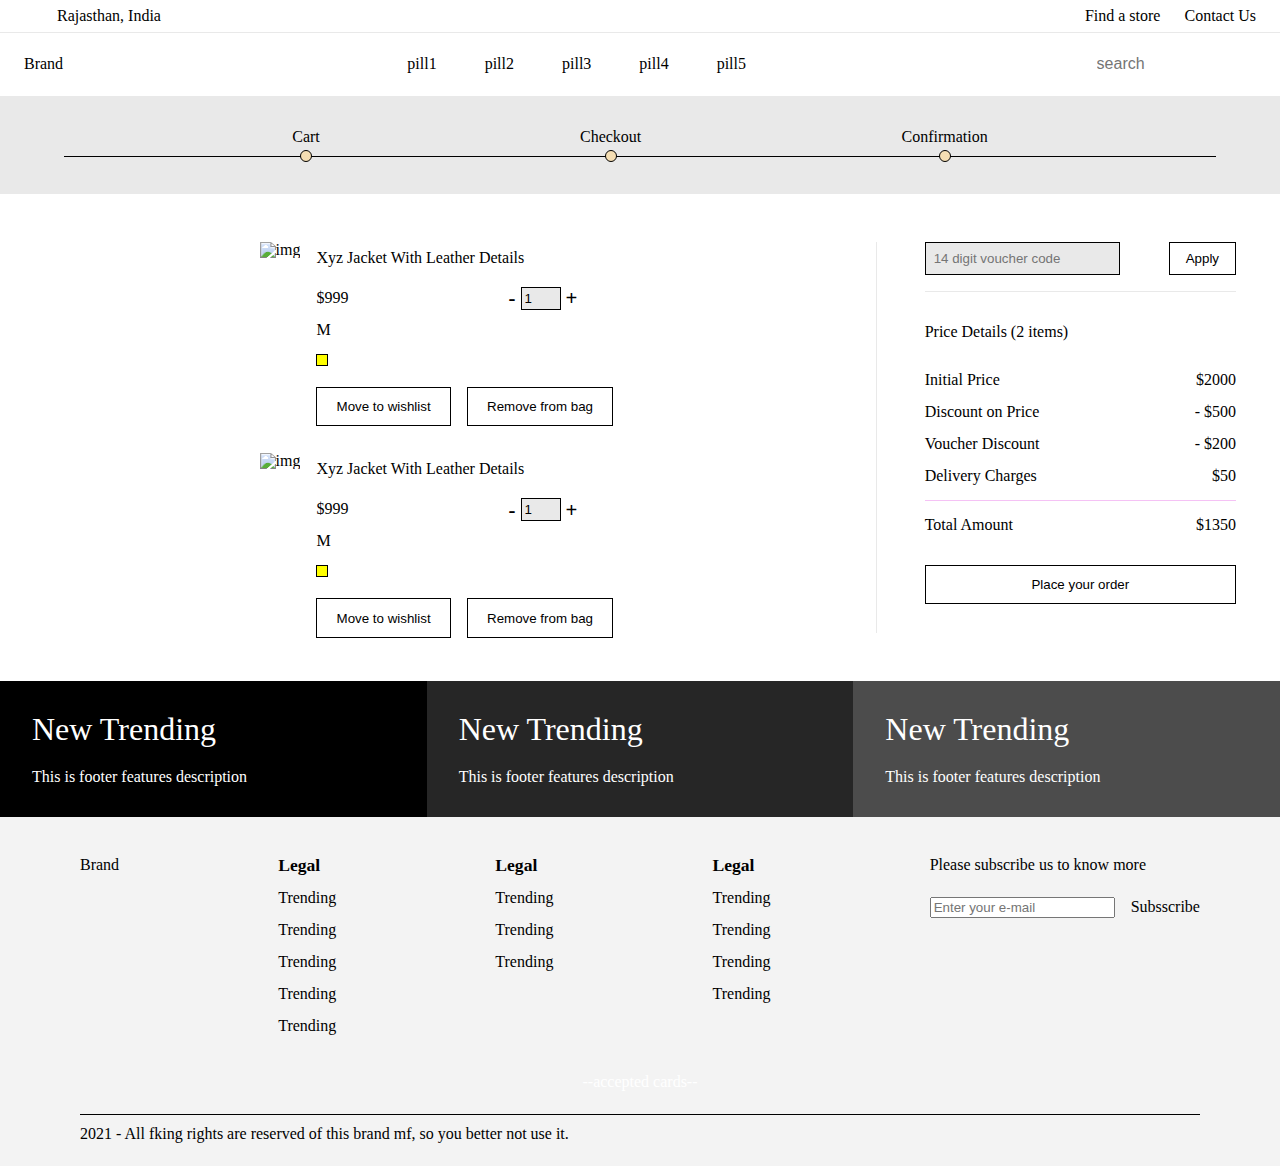
==== Pages/CartPage.html @ 0e268bdb "added cartpage and css files" ====
<!DOCTYPE html>
<html lang="en">
<head>
    <meta charset="UTF-8">
    <meta http-equiv="X-UA-Compatible" content="IE=edge">
    <meta name="viewport" content="width=device-width, initial-scale=1.0">
    <script src="https://kit.fontawesome.com/e57cde0360.js" crossorigin="anonymous"></script>
    <link rel="stylesheet" href="/main.css">
    <title>CartPage</title>
</head>
<body>
    <div class="App">
    <div class="CartPage">
    <header>
        <div class="header">
            <div class="header_top-container">
                <div class="header_top_location">
                <i class="fas fa-location-dot icon-map-pin"></i>
                <p class="header_top_location_name">Rajasthan, India</p>
                </div>
                <div class="header_top_actions-wrapper">
                <p class="header_top_action action-1">Find a store</p>
                <p class="header_top_action action-2">Contact Us</p>
                </div>
            </div>
            <nav class="header_main-container">
                <a href="/Index.html"> <div class="header_main_brand-name">Brand</div> </a>
                <div class="header_main_nav-pills-wrapper">
                <h5 class="header_main_nav-pill">pill1</h5>
                <h5 class="header_main_nav-pill">pill2</h5>
                <h5 class="header_main_nav-pill">pill3</h5>
                <h5 class="header_main_nav-pill">pill4</h5>
                <h5 class="header_main_nav-pill">pill5</h5>
                </div>
                <div class="header_main_nav-actions-wrapper">
                <div class="header_main_nav-search-wrapper">
                    <i class="fas fa-lg fa-magnifying-glass"></i>
                    <input type="text" placeholder='search' class='header_main_nav-search-box'/>
                </div>
                <div class="header_main_nav-action-icons-wrapper">
                    <a href="/Pages/SignupPage.html"> <i class="far fa-lg fa-user header_main_nav-action-icon icon-user"></i>  </a>
                    <a href="/Pages/WishlistPage.html"> <i class="far fa-lg fa-heart header_main_nav-action-icon icon-wishlist"></i> </a>
                    <a href="/Pages/CartPage.html">  <i class="fas fa-lg fa-bag-shopping header_main_nav-action-icon icon-bag"></i> </a>
                </div>
                </div>
            </nav>
        </div>
    </header>

    <main class="cartPage-container">
        <div class="cartPage_header">
            <div class="cartPage_header-labels-wrapper">
                <div class="cartPage_header-label">
                    Cart
                    <span class="cartPage_header-label-dot"></span>
                </div>
                <div class="cartPage_header-label">
                    Checkout
                    <span class="cartPage_header-label-dot"></span>
                </div>
                <div class="cartPage_header-label">
                    Confirmation
                    <span class="cartPage_header-label-dot"></span>
                </div>
            </div>
            <span class="cartPage_line"></span>
        </div>

        <div class="cartPage_bottom">
            <div class="cartPage_cards">
                <div class="cartPage_each-card-wrapper">
                    <div class="cartPage_each-card-left">
                    <img src="https://picsum.photos/id/129/290/290/?blur=1" alt="img" class="cartPage_card-img" />
                    <FaHeart viewBox='0 0 512 555' size="1.5em" class='each-card_img-overlay icon-heart' />
                    <!-- <MdOutlineArrowForwardIos size="1em" class='each-card_img-overlay icon-arrow arrow-right'/> -->
                    <!-- <MdOutlineArrowBackIosNew size="1em" class='each-card_img-overlay icon-arrow arrow-left'/> -->
                    </div>

                    <div class="cartPage_each-card-section-right">
                        <p class="cartPage_card-desc">Xyz Jacket With Leather Details</p>
                        <div class="cartPage_each-card-section-right-col-1">
                            <p class="cartPage_card-price">$999</p>
                            <p class="cartPage_card-size">M</p>
                            <p class="cartPage_card-color yellow"></p>
                        </div>
                        <div class="cartPage_each-card-section-right-col-2">
                            <p class="cartPage_card-qty">
                                -
                                <input type="number" name="/" id="/" class="cartPage_card-qty-input" value="1">
                                +
                            </p>
                        </div>
                        <div class="cartPage_eachCard_action-wrapper">
                            <button class="cartPage_card-action move-to-wishlist hover-fill-solid">Move to wishlist</button>
                            <button class="cartPage_card-action move-to-wishlist hover-fill-solid">Remove from bag</button>
                        </div>
                    </div>
                </div>

                <div class="cartPage_each-card-wrapper">
                    <div class="cartPage_each-card-left">
                    <img src="https://picsum.photos/id/129/290/290/?blur=1" alt="img" class="cartPage_card-img" />
                    <FaHeart viewBox='0 0 512 555' size="1.5em" class='each-card_img-overlay icon-heart' />
                    <!-- <MdOutlineArrowForwardIos size="1em" class='each-card_img-overlay icon-arrow arrow-right'/> -->
                    <!-- <MdOutlineArrowBackIosNew size="1em" class='each-card_img-overlay icon-arrow arrow-left'/> -->
                    </div>

                    <div class="cartPage_each-card-section-right">
                        <p class="cartPage_card-desc">Xyz Jacket With Leather Details</p>
                        <div class="cartPage_each-card-section-right-col-1">
                            <p class="cartPage_card-price">$999</p>
                            <p class="cartPage_card-size">M</p>
                            <p class="cartPage_card-color yellow"></p>
                        </div>
                        <div class="cartPage_each-card-section-right-col-2">
                            <p class="cartPage_card-qty">
                                -
                                <input type="number" name="/" id="/" class="cartPage_card-qty-input" value="1">
                                +
                            </p>
                        </div>
                        <div class="cartPage_eachCard_action-wrapper">
                            <button class="cartPage_card-action move-to-wishlist hover-fill-solid">Move to wishlist</button>
                            <button class="cartPage_card-action move-to-wishlist hover-fill-solid">Remove from bag</button>
                        </div>
                    </div>
                </div>
            </div>
            
            <div class="cartPage_price-details">
                <div class="cartPage_apply-voucher-wrapper">
                    <input type="text" id="/" class="cartPage_apply-voucher-input" placeholder="14 digit voucher code">
                    <button class="cartPage_apply-voucher-action hover-fill-solid">Apply</button>
                </div>
                <div class="cartPage_price-details-wrapper">
                    <h5 class="price_details-title">Price Details (2 items)</h5>
                </div>
                <div class="price-details_info-wrapper">
                    <div class="price-details_info-each">
                        <p class="price-details_info-title">Initial Price</p>
                        <p class="price-details_info-digit">$2000</p>
                    </div>
                    <div class="price-details_info-each">
                        <p class="price-details_info-title">Discount on Price</p>
                        <p class="price-details_info-digit">- $500</p>
                    </div>
                    <div class="price-details_info-each">
                        <p class="price-details_info-title">Voucher Discount</p>
                        <p class="price-details_info-digit">- $200</p>
                    </div>
                    <div class="price-details_info-each">
                        <p class="price-details_info-title">Delivery Charges</p>
                        <p class="price-details_info-digit">$50</p>
                    </div>
                    <div class="price-details_info-each total">
                        <p class="price-details_info-title total">Total Amount</p>
                        <p class="price-details_info-digit">$1350</p>
                    </div>
                </div>
                <button class="price-details-action-place hover-fill-solid">Place your order</button>
            </div>
        </div>
    </main>

        <footer>
            <div class="footer-features-container">
                <div class="footer-features_feature feature-1">
                  <div class="footer-features_feature-title">
                    <p class="footer-features-title-text">New Trending</p>
                    <i class="fas fa-angle-right footer-features_features_title_arrow-icon arrow-right fa-xl"></i>
                  </div>
                  <p class="footer-features_feature-desc">This is footer features description</p>
                </div>
        
                <div class="footer-features_feature feature-2">
                  <div class="footer-features_feature-title">
                    <p class="footer-features-title-text">New Trending</p>
                    <i class="fas fa-angle-right footer-features_features_title_arrow-icon arrow-right fa-xl"></i>
                  </div>
                  <p class="footer-features_feature-desc">This is footer features description</p>
                </div>
        
                <div class="footer-features_feature feature-3">
                  <div class="footer-features_feature-title">
                    <p class="footer-features-title-text">New Trending</p>
                    <i class="fas fa-angle-right footer-features_features_title_arrow-icon arrow-right fa-xl"></i>
                  </div>
                  <p class="footer-features_feature-desc">This is footer features description</p>
                </div>
            </div>

            <div class="footer-main">
                <div class="footer-main_top">
                  <p class="footer-main_brand">Brand</p>
                  <div class="footer-main_pills-section">
                    <p class="footer-main_pill-title">Legal</p>
                    <p class="footer-main_pill">Trending</p>
                    <p class="footer-main_pill">Trending</p>
                    <p class="footer-main_pill">Trending</p>
                    <p class="footer-main_pill">Trending</p>
                    <p class="footer-main_pill">Trending</p>
                  </div>
                  <div class="footer-main_pills-section">
                    <p class="footer-main_pill-title">Legal</p>
                    <p class="footer-main_pill">Trending</p>
                    <p class="footer-main_pill">Trending</p>
                    <p class="footer-main_pill">Trending</p>
                  </div>
                  <div class="footer-main_pills-section">
                    <p class="footer-main_pill-title">Legal</p>
                    <p class="footer-main_pill">Trending</p>
                    <p class="footer-main_pill">Trending</p>
                    <p class="footer-main_pill">Trending</p>
                    <p class="footer-main_pill">Trending</p>
                  </div>
                  <div class="footer-main_contact-section">
                    <p class="footer-main_contact-section_subscribe">Please subscribe us to know more</p>
                    <div class="footer-main_contact-wrapper">
                      <input type="email" name="email" id="subscribe-input" placeholder='Enter your e-mail'/>
                      <label htmlFor="subscribe-input">Subsscribe</label>
                    </div>
                  </div>
                </div>
                <div class="footer-main_mid-cards-wrapper">
                  --accepted cards--
                </div>
                <div class="footer-main_bottom">
                  <p class="footer-main_bottom_text">2021 - All fking rights are reserved of this brand mf, so you better not use it.</p>
                  <div class="footer-main_bottom_socials">
                    <i class="fa-brands fa-facebook-f"></i>
                    <i class="fa-brands fa-twitter"></i>
                    <i class="fa-brands fa-pinterest-p"></i>
                    <i class="fa-brands fa-instagram"></i>
                    <i class="fa-brands fa-youtube"></i>
                    <i class="fa-brands fa-linkedin-in"></i>
                  </div>
                </div>
              </div>
        </footer>
    </div>
    </div>
</body>
</html>
---- main.css ----
@import url('/Styles/reset.css');
@import url('/Styles/styles.css');
@import url('/Styles/utils.css');

.App {
  text-align: center;
}
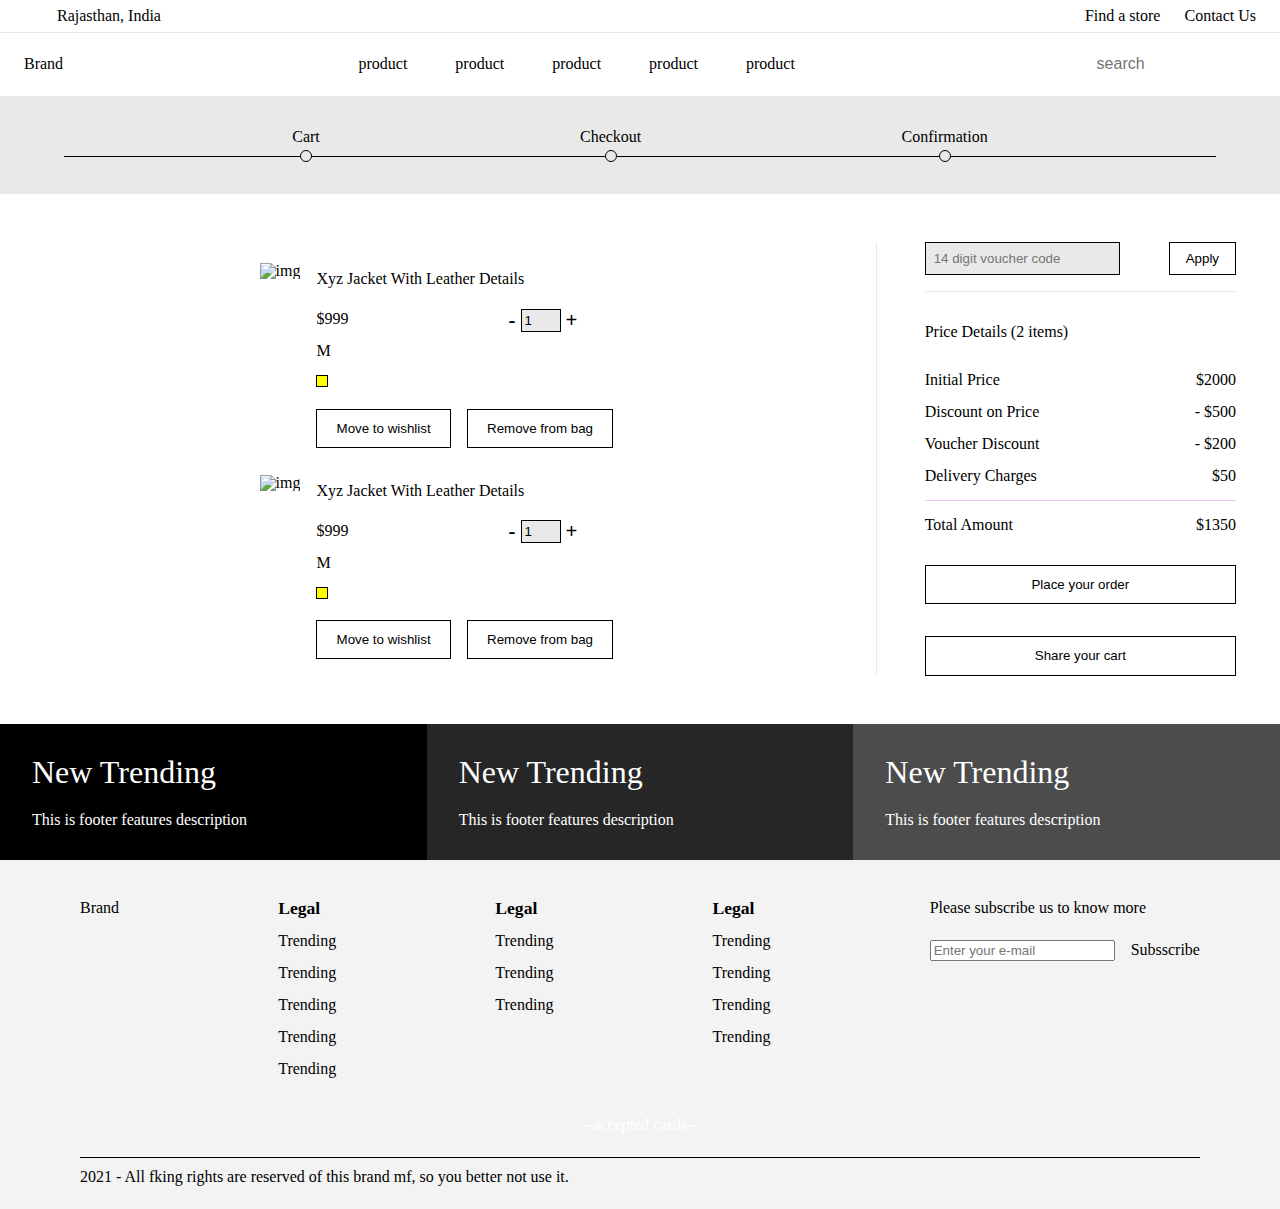
==== commit d542f497: "fixed some bugs" ====
--- a/Pages/CartPage.html
+++ b/Pages/CartPage.html
@@ -26,11 +26,11 @@
             <nav class="header_main-container">
                 <a href="/Index.html"> <div class="header_main_brand-name">Brand</div> </a>
                 <div class="header_main_nav-pills-wrapper">
-                <h5 class="header_main_nav-pill">pill1</h5>
-                <h5 class="header_main_nav-pill">pill2</h5>
-                <h5 class="header_main_nav-pill">pill3</h5>
-                <h5 class="header_main_nav-pill">pill4</h5>
-                <h5 class="header_main_nav-pill">pill5</h5>
+                    <a href="/Pages/ProductsPage.html"> <h5 class="header_main_nav-pill">product</h5> </a>
+                    <a href="/Pages/ProductsPage.html"> <h5 class="header_main_nav-pill">product</h5> </a>
+                    <a href="/Pages/ProductsPage.html"> <h5 class="header_main_nav-pill">product</h5> </a>
+                    <a href="/Pages/ProductsPage.html"> <h5 class="header_main_nav-pill">product</h5> </a>
+                    <a href="/Pages/ProductsPage.html"> <h5 class="header_main_nav-pill">product</h5> </a>
                 </div>
                 <div class="header_main_nav-actions-wrapper">
                 <div class="header_main_nav-search-wrapper">
@@ -101,8 +101,6 @@
                     <div class="cartPage_each-card-left">
                     <img src="https://picsum.photos/id/129/290/290/?blur=1" alt="img" class="cartPage_card-img" />
                     <FaHeart viewBox='0 0 512 555' size="1.5em" class='each-card_img-overlay icon-heart' />
-                    <!-- <MdOutlineArrowForwardIos size="1em" class='each-card_img-overlay icon-arrow arrow-right'/> -->
-                    <!-- <MdOutlineArrowBackIosNew size="1em" class='each-card_img-overlay icon-arrow arrow-left'/> -->
                     </div>
 
                     <div class="cartPage_each-card-section-right">
@@ -158,6 +156,9 @@
                     </div>
                 </div>
                 <button class="price-details-action-place hover-fill-solid">Place your order</button>
+                <button class="price-details-action-place hover-fill-solid">
+                    <i class="fa-solid fa-arrow-up-right-from-square"></i>
+                    Share your cart</button>
             </div>
         </div>
     </main>
